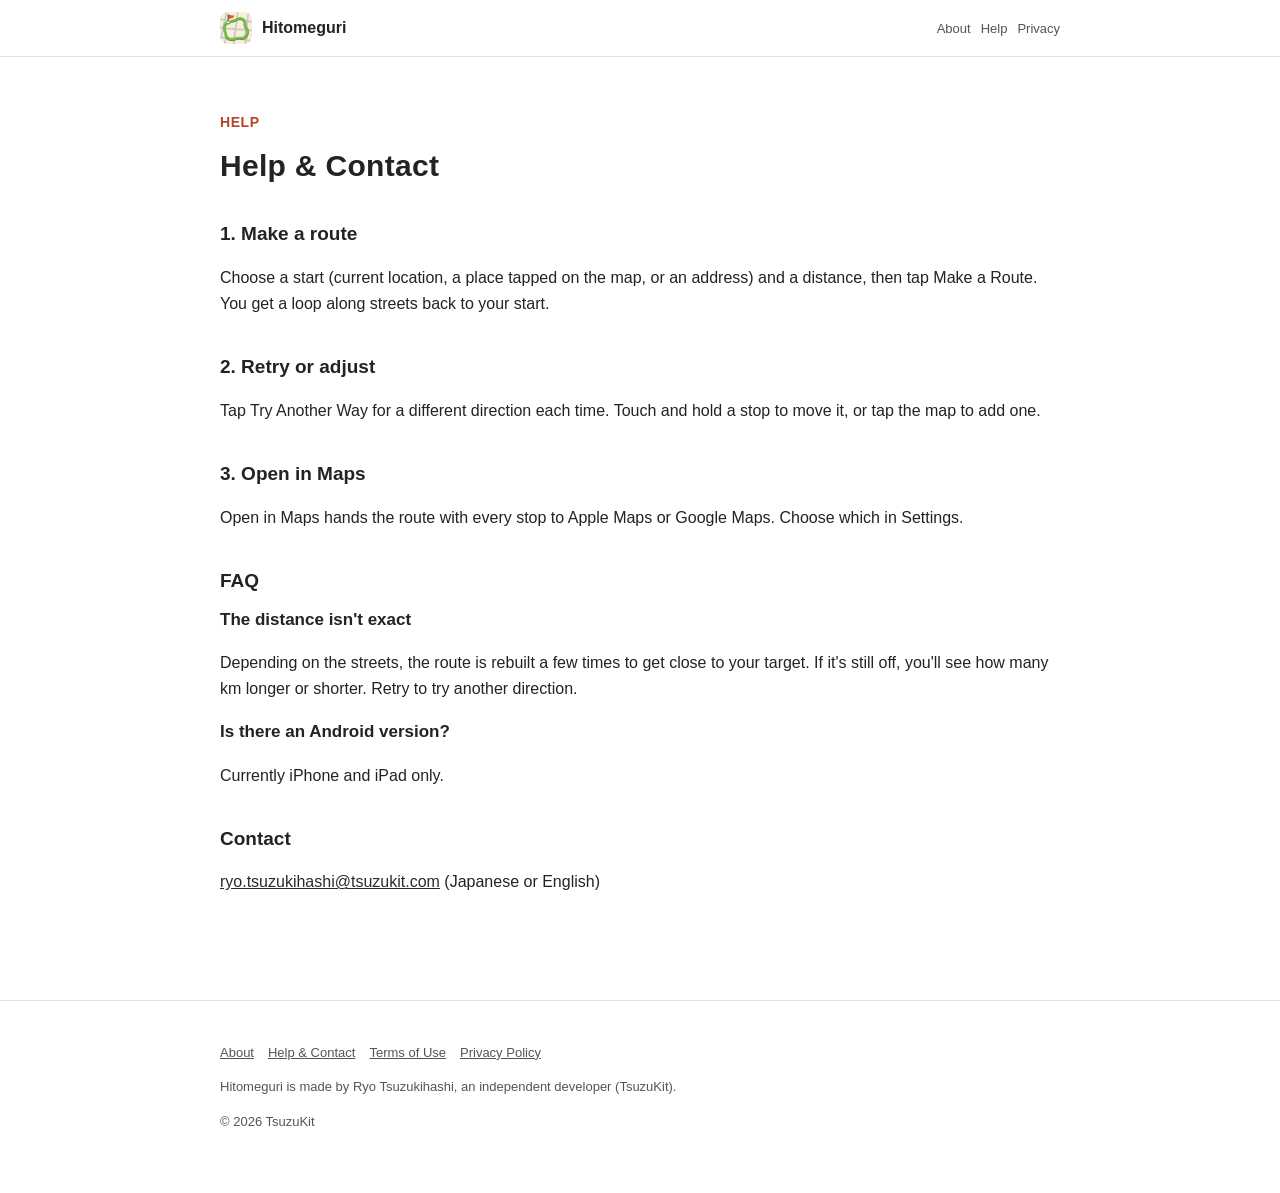
==== support.html @ 41986733 "Hitomeguri のサイトを出す" ====
<!DOCTYPE html>
<html lang="ja" data-title-ja="使い方とお問い合わせ - ひとめぐり" data-title-en="Help &amp; Contact - Hitomeguri">
<head>
<meta charset="UTF-8">
<meta name="viewport" content="width=device-width, initial-scale=1">
<script>(function(){var l=navigator.languages&&navigator.languages.length?navigator.languages:[navigator.language||"ja"],p="en";for(var i=0;i<l.length;i++){var c=String(l[i]).toLowerCase();if(c.indexOf("ja")===0){p="ja";break}if(c.indexOf("en")===0){p="en";break}}var d=document.documentElement;d.lang=p;var t=d.getAttribute("data-title-"+p);if(t){document.title=t}})();</script>
<title>使い方とお問い合わせ - ひとめぐり</title>
<meta name="description" content="ひとめぐりの使い方（コースを作る・作り直す・マップで開く・保存と GPX）とよくあるご質問、お問い合わせ。 / How to use Hitomeguri (making, retrying, opening in Maps, saving and GPX), FAQ and contact.">
<meta property="og:title" content="使い方とお問い合わせ - ひとめぐり">
<meta property="og:description" content="ひとめぐりの使い方（コースを作る・作り直す・マップで開く・保存と GPX）とよくあるご質問、お問い合わせ。">
<meta property="og:type" content="website">
<meta property="og:url" content="https://hitomeguri.tsuzukit.com/support.html">
<meta property="og:image" content="https://hitomeguri.tsuzukit.com/assets/og.jpg">
<link rel="icon" href="assets/icon.png">
<link rel="apple-touch-icon" href="assets/icon.png">
<link rel="stylesheet" href="style.css">
</head>
<body>
<div data-l="ja" lang="ja">
<header class="site"><div class="wrap">
<a class="brand" href="./"><img src="assets/icon.png" alt="" width="32" height="32">ひとめぐり</a>
<nav class="site"><a href="./">紹介</a><a href="support.html">使い方</a><a href="privacy.html">プライバシー</a></nav>
</div></header>
<main class="wrap">
<article class="doc">
<p class="eyebrow">HELP</p>
<h1>使い方とお問い合わせ</h1>
<h2>1. コースを作る</h2>
<p>出発地（今いる場所・地図を押した場所・住所）と距離を選んで［コースを作る］。道に沿って出発地に戻ってくるコースができます。</p>
<h2>2. 作り直す・直す</h2>
<p>［ちがう道で作り直す］で、毎回ちがう向きのコースに。立ち寄り先は長押しで動かせ、地図を押すと足せます。</p>
<h2>3. マップで開く</h2>
<p>［マップで開く］で、Apple のマップか Google マップに立ち寄り先つきで渡します。どちらで開くかは設定で選べます。</p>
<h2>よくあるご質問</h2>
<h3>距離がぴったりになりません</h3>
<p>道の形によって、目標の距離に近づけるまで数回組み直します。それでも外れたときは「〇 km 長い／短い」と出します。作り直すと別の向きで試せます。</p>
<h3>Android 版はありますか</h3>
<p>いまは iPhone・iPad だけです。</p>
<h2>お問い合わせ</h2>
<p><a href="mailto:ryo.tsuzukihashi@tsuzukit.com">ryo.tsuzukihashi@tsuzukit.com</a>（日本語・英語）</p>
</article>
</main>
<footer class="site"><div class="wrap">
<p><a href="./">紹介</a><a href="support.html">使い方とお問い合わせ</a><a href="terms.html">利用規約</a><a href="privacy.html">プライバシーポリシー</a></p>
<p>ひとめぐりは、個人開発者の續橋涼（TsuzuKit）が作っているアプリです。</p>
<p>© 2026 TsuzuKit</p>
</div></footer>
</div>
<div data-l="en" lang="en">
<header class="site"><div class="wrap">
<a class="brand" href="./"><img src="assets/icon.png" alt="" width="32" height="32">Hitomeguri</a>
<nav class="site"><a href="./">About</a><a href="support.html">Help</a><a href="privacy.html">Privacy</a></nav>
</div></header>
<main class="wrap">
<article class="doc">
<p class="eyebrow">HELP</p>
<h1>Help &amp; Contact</h1>
<h2>1. Make a route</h2>
<p>Choose a start (current location, a place tapped on the map, or an address) and a distance, then tap Make a Route. You get a loop along streets back to your start.</p>
<h2>2. Retry or adjust</h2>
<p>Tap Try Another Way for a different direction each time. Touch and hold a stop to move it, or tap the map to add one.</p>
<h2>3. Open in Maps</h2>
<p>Open in Maps hands the route with every stop to Apple Maps or Google Maps. Choose which in Settings.</p>
<h2>FAQ</h2>
<h3>The distance isn't exact</h3>
<p>Depending on the streets, the route is rebuilt a few times to get close to your target. If it's still off, you'll see how many km longer or shorter. Retry to try another direction.</p>
<h3>Is there an Android version?</h3>
<p>Currently iPhone and iPad only.</p>
<h2>Contact</h2>
<p><a href="mailto:ryo.tsuzukihashi@tsuzukit.com">ryo.tsuzukihashi@tsuzukit.com</a> (Japanese or English)</p>
</article>
</main>
<footer class="site"><div class="wrap">
<p><a href="./">About</a><a href="support.html">Help & Contact</a><a href="terms.html">Terms of Use</a><a href="privacy.html">Privacy Policy</a></p>
<p>Hitomeguri is made by Ryo Tsuzukihashi, an independent developer (TsuzuKit).</p>
<p>© 2026 TsuzuKit</p>
</div></footer>
</div>
</body>
</html>
---- style.css ----
/* ひとめぐり — 白い地・墨の文字・朱の差し色（白の上で 4.5:1 以上） */
:root {
  --paper: #ffffff; --card: #fbf7ee; --ink: #232323; --sub: #555555; --line: #e6e1d6;
  --vermilion: #b8432a; --vermilion-soft: #fbe7e1; --navy: #2b2b2b; --correct: #3f7a33;
}
@media (prefers-color-scheme: dark) {
  :root { --paper: #121418; --card: #1b1e24; --ink: #eef0f4; --sub: #b4b9c4; --line: #2a2f38;
    --vermilion: #ffd45c; --vermilion-soft: #2a2618; --navy: #ffd45c; --correct: #9fd08c; }
}
* { box-sizing: border-box; }
html { -webkit-text-size-adjust: 100%; }
body { margin: 0; background: var(--paper); color: var(--ink); line-height: 1.8;
  font-family: -apple-system, BlinkMacSystemFont, "Hiragino Sans", "Hiragino Kaku Gothic ProN", "Noto Sans JP", sans-serif; }
a { color: var(--navy); }
.wrap { max-width: 880px; margin: 0 auto; padding: 0 20px; }
header.site { border-bottom: 1px solid var(--line); background: var(--paper); position: sticky; top: 0; z-index: 5; }
header.site .wrap { display: flex; align-items: center; gap: 16px; min-height: 56px; }
.brand { display: flex; align-items: center; gap: 10px; font-weight: 800; text-decoration: none; color: var(--ink); margin-right: auto; }
.brand img { width: 32px; height: 32px; border-radius: 8px; }
nav.site a { font-size: 14px; text-decoration: none; color: var(--sub); margin-left: 14px; white-space: nowrap; }
nav.site a:hover { color: var(--ink); }
.hero { padding: 56px 0 40px; display: grid; gap: 32px; align-items: center; }
@media (min-width: 760px) { .hero { grid-template-columns: 1.1fr 0.9fr; } }
.eyebrow { color: var(--vermilion); font-weight: 700; font-size: 14px; letter-spacing: 0.04em; }
h1 { font-size: clamp(30px, 6vw, 46px); line-height: 1.35; margin: 8px 0 16px; letter-spacing: 0.01em; }
h2 { font-size: 24px; margin: 56px 0 16px; line-height: 1.5; }
h3 { font-size: 17px; margin: 0 0 6px; }
.lead { font-size: 17px; color: var(--sub); }
.cta { display: inline-block; margin-top: 20px; background: var(--vermilion); color: #ffffff; font-weight: 700; text-decoration: none;
  padding: 14px 26px; border-radius: 16px; }
.note { font-size: 13px; color: var(--sub); }
.hero img { width: 100%; max-width: 320px; height: auto; justify-self: center; }
.grid { display: grid; gap: 14px; }
@media (min-width: 700px) { .grid.two { grid-template-columns: 1fr 1fr; } .grid.three { grid-template-columns: repeat(3, 1fr); } }
.card { background: var(--card); border: 1px solid var(--line); border-radius: 18px; padding: 20px; }
.card.em { background: var(--vermilion-soft); border-color: transparent; }
.steps { counter-reset: step; }
.steps .card { position: relative; padding-left: 62px; }
.steps .card::before { counter-increment: step; content: counter(step); position: absolute; left: 18px; top: 18px; width: 32px; height: 32px;
  border-radius: 50%; border: 2.5px solid var(--vermilion); color: var(--vermilion); font-weight: 800; display: grid; place-items: center; }
table { width: 100%; border-collapse: collapse; background: var(--card); border: 1px solid var(--line); border-radius: 14px; overflow: hidden; }
th, td { text-align: left; padding: 12px 14px; border-bottom: 1px solid var(--line); vertical-align: top; font-size: 15px; }
th { width: 34%; color: var(--sub); font-weight: 600; }
tr:last-child th, tr:last-child td { border-bottom: none; }
.doc { padding: 40px 0 24px; }
.doc h1 { font-size: 30px; }
.doc h2 { font-size: 19px; margin: 36px 0 10px; }
.doc .meta { color: var(--sub); font-size: 14px; }
.doc .summary { background: var(--vermilion-soft); border-radius: 16px; padding: 18px 20px; margin: 20px 0; }
details { background: var(--card); border: 1px solid var(--line); border-radius: 14px; padding: 14px 18px; }
details + details { margin-top: 10px; }
summary { font-weight: 700; cursor: pointer; }
footer.site { border-top: 1px solid var(--line); margin-top: 64px; padding: 28px 0 48px; color: var(--sub); font-size: 13px; }
footer.site a { color: var(--sub); margin-right: 14px; }
.qid { font-family: ui-monospace, SFMono-Regular, Menlo, monospace; background: var(--card); border: 1px solid var(--line);
  border-radius: 8px; padding: 2px 8px; }
/* 端末の言語に合うほうだけ見せる（build.py が両方を1ページに入れる） */
html[lang="ja"] [data-l="en"], html[lang="en"] [data-l="ja"] { display: none; }
[lang="en"] { line-height: 1.65; }
[lang="en"] h1 { line-height: 1.2; }
[lang="en"] nav.site a { font-size: 13px; margin-left: 10px; }
@media (max-width: 480px) { nav.site a { font-size: 12px; margin-left: 8px; } header.site .wrap { gap: 4px; } .brand { gap: 7px; font-size: 15px; } }
.brand { white-space: nowrap; flex-shrink: 0; }
/* 幅の狭い画面では、上の帯の「紹介」を出さない（左のアプリ名が同じ行き先） */
@media (max-width: 480px) { nav.site a:first-child { display: none; } }
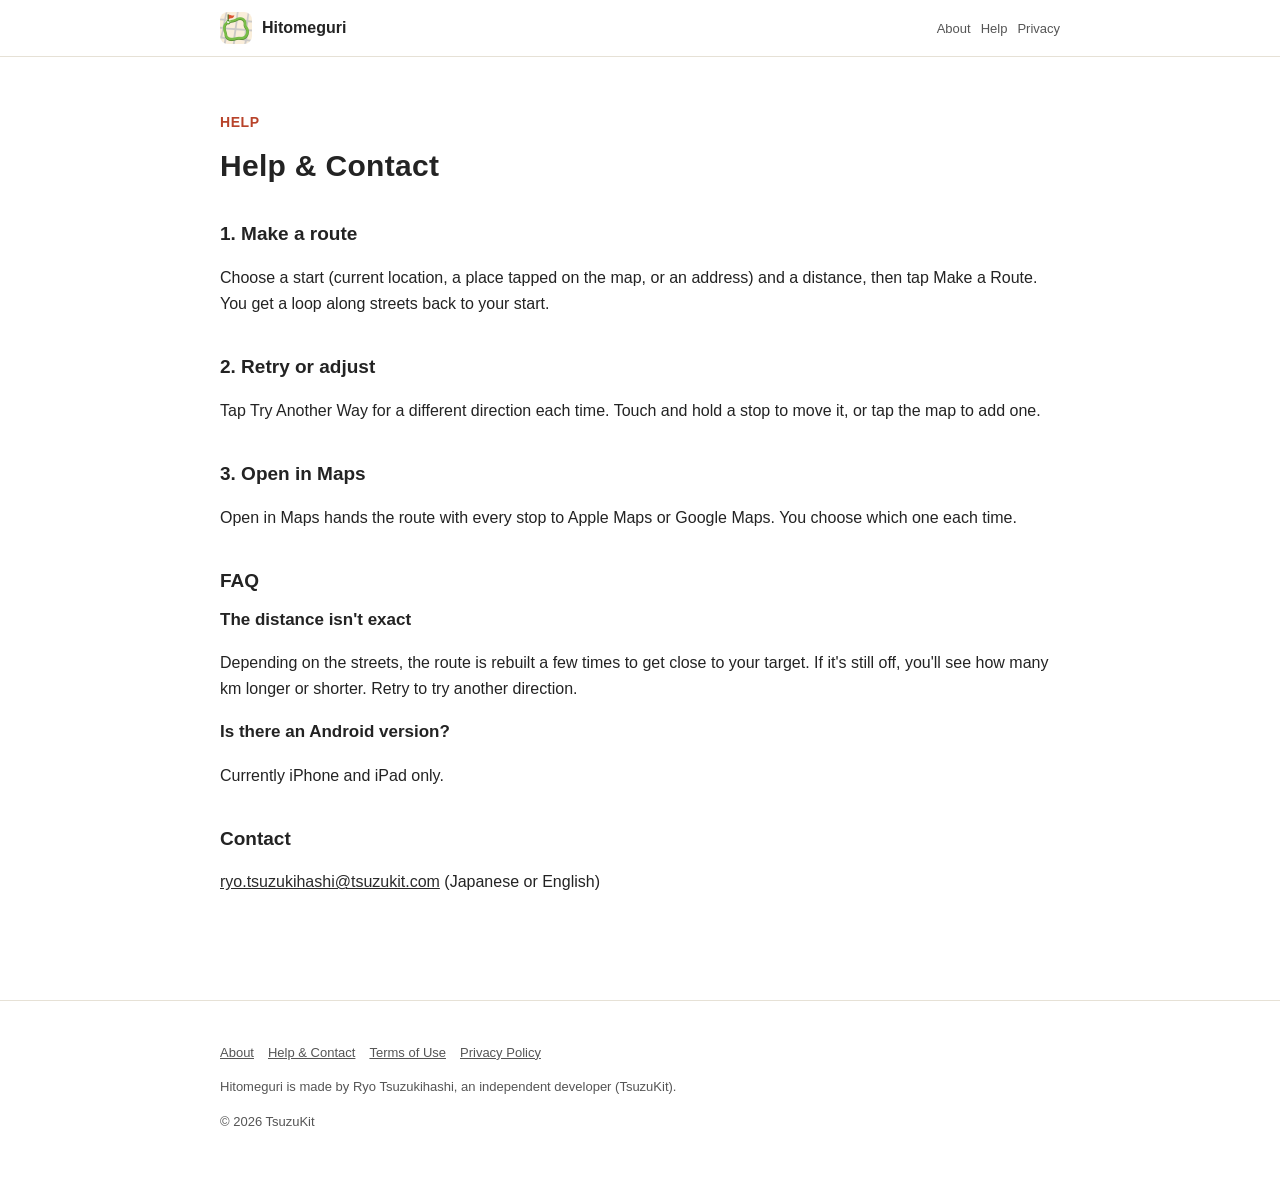
==== commit 3c8658b4: "使い方とプライバシーを本体に合わせる（マップは押すたびに選ぶ・毎日の控え・iOS だけ）" ====
--- a/support.html
+++ b/support.html
@@ -30,7 +30,7 @@
 <h2>2. 作り直す・直す</h2>
 <p>［ちがう道で作り直す］で、毎回ちがう向きのコースに。立ち寄り先は長押しで動かせ、地図を押すと足せます。</p>
 <h2>3. マップで開く</h2>
-<p>［マップで開く］で、Apple のマップか Google マップに立ち寄り先つきで渡します。どちらで開くかは設定で選べます。</p>
+<p>［マップで開く］で、Apple のマップか Google マップに立ち寄り先つきで渡します。どちらで開くかは、押すたびに選べます。</p>
 <h2>よくあるご質問</h2>
 <h3>距離がぴったりになりません</h3>
 <p>道の形によって、目標の距離に近づけるまで数回組み直します。それでも外れたときは「〇 km 長い／短い」と出します。作り直すと別の向きで試せます。</p>
@@ -60,7 +60,7 @@
 <h2>2. Retry or adjust</h2>
 <p>Tap Try Another Way for a different direction each time. Touch and hold a stop to move it, or tap the map to add one.</p>
 <h2>3. Open in Maps</h2>
-<p>Open in Maps hands the route with every stop to Apple Maps or Google Maps. Choose which in Settings.</p>
+<p>Open in Maps hands the route with every stop to Apple Maps or Google Maps. You choose which one each time.</p>
 <h2>FAQ</h2>
 <h3>The distance isn't exact</h3>
 <p>Depending on the streets, the route is rebuilt a few times to get close to your target. If it's still off, you'll see how many km longer or shorter. Retry to try another direction.</p>
